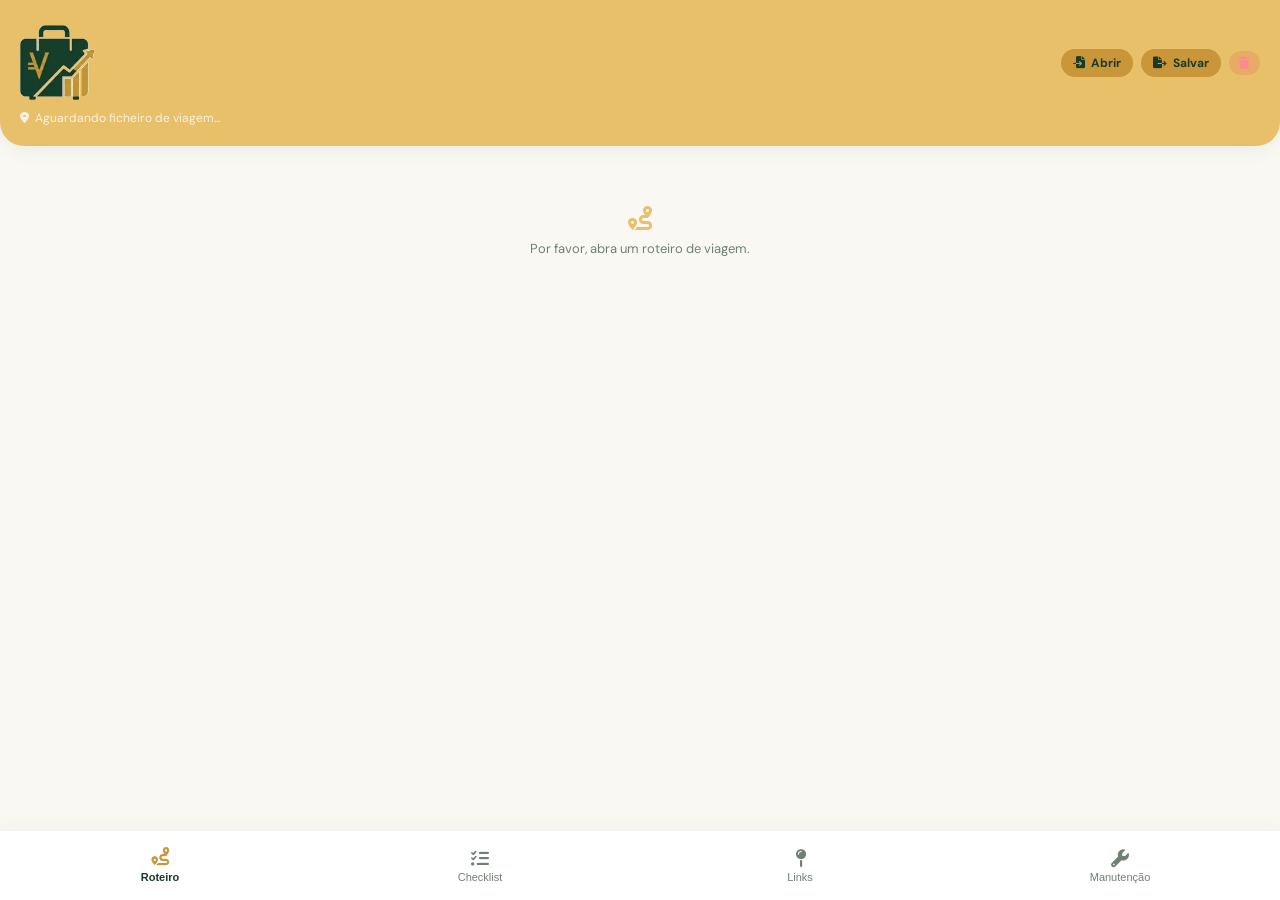
==== versao-mobile-motorhome/index.html @ 9bf3f74f "Add files via upload" ====
<!DOCTYPE html>
<html lang="pt-br">
<head>
    <meta charset="UTF-8">
    <meta name="viewport" content="width=device-width, initial-scale=1.0, user-scalable=no, viewport-fit=cover">
    <title>Valise | Mobile Concierge</title>
    <!-- Favicon -->
    <link rel="icon" type="image/x-icon" href="Logo_F.ico">
    <link rel="shortcut icon" href="Logo_F.ico">

    <!-- PWA: Manifest e theme -->
    <link rel="manifest" href="manifest.json">
    <meta name="theme-color" content="#1a3a28">
    <meta name="mobile-web-app-capable" content="yes">

    <!-- PWA: iOS / Safari -->
    <meta name="apple-mobile-web-app-capable" content="yes">
    <meta name="apple-mobile-web-app-status-bar-style" content="black-translucent">
    <meta name="apple-mobile-web-app-title" content="Valise">
    <link rel="apple-touch-icon" href="icons/icon-192.png">

    <!-- PWA: Windows / Edge -->
    <meta name="msapplication-TileColor" content="#1a3a28">
    <meta name="msapplication-TileImage" content="icons/icon-192.png">

    <link href="https://fonts.googleapis.com/css2?family=Cormorant+Garamond:wght@600&family=DM+Sans:wght@400;500;700&display=swap" rel="stylesheet">
    <link rel="stylesheet" href="https://cdnjs.cloudflare.com/ajax/libs/font-awesome/6.0.0/css/all.min.css">
    <link rel="stylesheet" href="style.css">
</head>
<body>

    <header>
        <div class="header-top">
            <div class="brand">
                <img src="Logo_F.ico" alt="Valise" class="brand-logo" onerror="this.style.display='none'; document.querySelector('.brand-text').style.display='inline';">
                <span class="brand-text" style="display:none;">Valise<span class="brand-dot">.</span></span>
            </div>
            <div class="header-actions">
                <label class="btn-load" style="cursor: pointer;">
                    <i class="fas fa-file-import"></i> Abrir
                    <input type="file" id="file-import" accept=".valise,.json,application/json,text/plain" style="display: none;">
                </label>
                <button class="btn-load" id="btn-export" style="cursor: pointer; border: none; font-family: inherit;">
                    <i class="fas fa-file-export"></i> Salvar
                </button>
                <button class="btn-load btn-clear" id="btn-clear-all" style="cursor: pointer; border: none; font-family: inherit;">
                    <i class="fas fa-trash"></i>
                </button>
            </div>
        </div>
        <div id="lbl-cidade" class="current-city"><i class="fas fa-map-marker-alt"></i> Aguardando ficheiro de viagem...</div>
    </header>

    <main>
        <div id="tab-roteiro" class="tab-content active">
            <div id="mobile-cards-container">
                <div class="finance-empty"><i class="fas fa-route"></i>Por favor, abra um roteiro de viagem.</div>
            </div>
        </div>

        <div id="tab-checklist" class="tab-content">
            <div class="checklist-card" style="background: var(--white); padding: 20px; border-radius: 16px; box-shadow: 0 4px 20px rgba(0,0,0,0.02); margin-bottom: 20px; border: 1px solid var(--card-border);">
                <div class="checklist-progress-container">
                    <div class="checklist-progress-info" style="display: flex; justify-content: space-between; font-size: 13px; font-weight: 500; color: var(--green-deep); margin-bottom: 8px;">
                        <span id="checklist-progress-label">0 de 0 itens concluídos (0%)</span>
                    </div>
                    <div class="checklist-progress-bg" style="width: 100%; height: 8px; background: rgba(45,90,61,0.08); border-radius: 4px; overflow: hidden;">
                        <div id="checklist-bar" class="checklist-progress-fill" style="width: 0%; height: 100%; background: var(--gold); border-radius: 4px; transition: width 0.3s ease;"></div>
                    </div>
                </div>

                <div style="margin-top: 15px; display: flex; flex-direction: column; gap: 8px;">
                    <input type="text" id="checklist-novo-item" placeholder="Adicionar nova tarefa..." style="width: 100%; padding: 12px 16px; border: 1px solid rgba(45,90,61,0.12); border-radius: 12px; font-family: inherit; font-size: 14px; background: var(--cream); outline: none; color: var(--green-deep);">
                    <div style="display: flex; gap: 8px; align-items: center;">
                        <select id="checklist-grupo-select" style="flex: 1; padding: 10px 12px; border: 1px solid rgba(45,90,61,0.12); border-radius: 12px; font-family: inherit; font-size: 13px; background: var(--cream); color: var(--green-deep); outline: none; appearance: none; -webkit-appearance: none; padding-right: 32px;">
                            <option value="Geral">Geral</option>
                        </select>
                        <input type="text" id="checklist-grupo-novo" placeholder="Novo grupo..." style="flex: 1; padding: 10px 12px; border: 1px solid rgba(45,90,61,0.12); border-radius: 12px; font-family: inherit; font-size: 13px; background: var(--cream); outline: none; color: var(--green-deep); display: none;">
                        <button id="btn-toggle-novo-grupo" title="Criar novo grupo" style="background: rgba(201,151,58,0.12); color: var(--gold); border: 1px solid rgba(201,151,58,0.25); width: 40px; height: 40px; border-radius: 12px; cursor: pointer; display: flex; align-items: center; justify-content: center; font-size: 14px; flex-shrink: 0;"><i class="fas fa-tag"></i></button>
                        <button id="btn-add-todo" style="background: var(--green-deep); color: var(--white); border: none; width: 40px; height: 40px; border-radius: 12px; cursor: pointer; display: flex; align-items: center; justify-content: center; font-size: 16px; flex-shrink: 0;"><i class="fas fa-plus"></i></button>
                    </div>
                </div>
            </div>

            <div id="checklist-filter-bar" class="links-filter-bar" style="display:none;">
                <button class="filter-chip active" data-grupo="">Todos</button>
            </div>

            <div id="checklist-list"></div>
        </div>

        <div id="tab-links" class="tab-content">
            <div class="links-filter-bar">
                <button class="filter-chip active" data-cat="">Todos</button>
                <button class="filter-chip" data-cat="Consulado">🏛️ Consulado</button>
                <button class="filter-chip" data-cat="Museu">🖼️ Museu</button>
                <button class="filter-chip" data-cat="Transporte">🚌 Transporte</button>
                <button class="filter-chip" data-cat="Saúde">🏥 Saúde</button>
                <button class="filter-chip" data-cat="Hotel">🏨 Hotel</button>
                <button class="filter-chip" data-cat="Restaurante">🍽️ Restaurante</button>
                <button class="filter-chip" data-cat="Compras">🛍️ Compras</button>
                <button class="filter-chip" data-cat="Emergência">🚨 Emergência</button>
                <button class="filter-chip" data-cat="Outro">📌 Outro</button>
            </div>

            <div id="links-list">
                </div>
        </div>

        <div id="tab-manutencao" class="tab-content">
            <div class="maint-summary-card">
                <div class="maint-summary-header"><i class="fas fa-bell"></i> Alertas de Manutenção</div>
                <div id="maint-summary-sub" class="maint-summary-sub">Nenhum item cadastrado</div>
                <div class="maint-odometer-row">
                    <label for="maint-hodometro-atual"><i class="fas fa-gauge-high"></i> Hodômetro atual (km)</label>
                    <input type="number" inputmode="numeric" id="maint-hodometro-atual" placeholder="Ex: 84500">
                </div>
            </div>

            <div id="maint-list"></div>

            <div id="maint-historico-toggle" class="maint-historico-toggle" style="display:none;">
                <i class="fas fa-chevron-down"></i> <span id="maint-historico-label">Ver histórico completo</span>
            </div>
            <div id="maint-historico-list" style="display:none;"></div>
        </div>
    </main>

    <button id="btn-add-fab" class="fab-btn" style="display: none; position: fixed; bottom: 90px; right: 20px; background: var(--gold); color: var(--green-deep); border: none; width: 56px; height: 56px; border-radius: 50%; box-shadow: 0 4px 15px rgba(0,0,0,0.15); font-size: 20px; justify-content: center; align-items: center; cursor: pointer; z-index: 999;">
        <i class="fas fa-plus"></i>
    </button>

    <div id="modal-link" class="modal-overlay">
        <div class="modal-sheet">
            <div class="modal-handle"></div>
            <h3 id="modal-link-titulo" style="margin-bottom:20px; color:var(--green-deep); font-family:'Cormorant Garamond', serif; font-size:22px;">Adicionar Novo Link</h3>
            <input type="hidden" id="link-edit-id">

            <div class="form-group">
                <label>Nome / Local</label>
                <input type="text" class="form-control" id="link-nome" placeholder="Ex: Consulado Geral">
            </div>

            <div class="form-group">
                <label>Categoria</label>
                <div id="link-cat-grid" class="link-cat-grid">
                    <button class="link-cat-btn selected" data-val="Consulado">🏛️ Consulado</button>
                    <button class="link-cat-btn" data-val="Museu">🖼️ Museu</button>
                    <button class="link-cat-btn" data-val="Transporte">🚌 Transporte</button>
                    <button class="link-cat-btn" data-val="Saúde">🏥 Saúde</button>
                    <button class="link-cat-btn" data-val="Hotel">🏨 Hotel</button>
                    <button class="link-cat-btn" data-val="Restaurante">🍽️ Restaurante</button>
                    <button class="link-cat-btn" data-val="Compras">🛍️ Compras</button>
                    <button class="link-cat-btn" data-val="Emergência">🚨 Emergência</button>
                    <button class="link-cat-btn" data-val="Outro">📌 Outro</button>
                </div>
            </div>

            <div class="form-group">
                <label>Endereço / Direções</label>
                <input type="text" class="form-control" id="link-endereco" placeholder="Ex: Av. da Liberdade, 22">
            </div>

            <div class="form-group">
                <label>Telefone / Contacto</label>
                <input type="tel" class="form-control" id="link-telefone" placeholder="+351 912 ...">
            </div>

            <div class="form-group">
                <label>Website / URL</label>
                <input type="url" class="form-control" id="link-url" placeholder="https://...">
            </div>
            <div class="form-group">
                <label>Observações</label>
                <input type="text" class="form-control" id="link-obs" placeholder="Ex: Seg a Sex.">
            </div>

            <button class="btn-submit" id="btn-save-link" style="margin-top: 8px;">
                <i class="fas fa-save"></i> Salvar Registro
            </button>
            <button id="btn-cancel-link" style="width:100%; margin-top:10px; background:none; border:1px solid rgba(45,90,61,0.15); border-radius:10px; padding:12px; color:var(--text-muted); font-weight:600; cursor:pointer; font-size:14px;">
                Cancelar
            </button>
        </div>
    </div>

    <div id="modal-manutencao" class="modal-overlay">
        <div class="modal-sheet">
            <div class="modal-handle"></div>
            <h3 id="modal-maint-titulo" style="margin-bottom:20px; color:var(--green-deep); font-family:'Cormorant Garamond', serif; font-size:22px;">Novo Registro de Manutenção</h3>
            <input type="hidden" id="maint-edit-id">

            <div class="form-group">
                <label>Item / Serviço</label>
                <input type="text" class="form-control" id="maint-nome" placeholder="Ex: Filtro de ar">
            </div>

            <div class="form-group">
                <label>Situação</label>
                <div id="maint-status-grid" class="link-cat-grid" style="grid-template-columns: repeat(3, 1fr);">
                    <button class="link-cat-btn selected" data-val="Realizado"><i class="fas fa-circle-check"></i> Realizado</button>
                    <button class="link-cat-btn" data-val="Agendado"><i class="far fa-calendar"></i> Agendado</button>
                    <button class="link-cat-btn" data-val="Pendente"><i class="fas fa-circle-exclamation"></i> Pendente</button>
                </div>
            </div>

            <div style="display:flex; gap:10px;">
                <div class="form-group" style="flex:1;">
                    <label>Data do registro</label>
                    <input type="date" class="form-control" id="maint-data">
                </div>
                <div class="form-group" style="flex:1;">
                    <label>Km na ocasião</label>
                    <input type="number" inputmode="numeric" class="form-control" id="maint-km" placeholder="Ex: 82350">
                </div>
            </div>

            <div class="form-group">
                <label>Local / Oficina</label>
                <input type="text" class="form-control" id="maint-local" placeholder="Ex: Concessionária - Ribeirão Preto">
            </div>

            <div class="form-group">
                <label>Custo (R$)</label>
                <input type="number" inputmode="decimal" class="form-control" id="maint-custo" placeholder="Ex: 180">
            </div>

            <div style="display:flex; gap:10px;">
                <div class="form-group" style="flex:1;">
                    <label>Próx. km previsto</label>
                    <input type="number" inputmode="numeric" class="form-control" id="maint-prox-km" placeholder="Ex: 84000">
                </div>
                <div class="form-group" style="flex:1;">
                    <label>Próx. data prevista</label>
                    <input type="date" class="form-control" id="maint-prox-data">
                </div>
            </div>

            <div class="form-group">
                <label>Observações</label>
                <input type="text" class="form-control" id="maint-obs" placeholder="Ex: Trocar na próxima revisão">
            </div>

            <button class="btn-submit" id="btn-save-maint" style="margin-top: 8px;">
                <i class="fas fa-save"></i> Salvar Registro
            </button>
            <button id="btn-cancel-maint" style="width:100%; margin-top:10px; background:none; border:1px solid rgba(45,90,61,0.15); border-radius:10px; padding:12px; color:var(--text-muted); font-weight:600; cursor:pointer; font-size:14px;">
                Cancelar
            </button>
        </div>
    </div>

    <nav class="bottom-nav">
        <button class="nav-item active" data-tab="roteiro"><i class="fas fa-route"></i> Roteiro</button>
        <button class="nav-item" data-tab="checklist"><i class="fas fa-list-check"></i> Checklist</button>
        <button class="nav-item" data-tab="links"><i class="fas fa-map-pin"></i> Links</button>
        <button class="nav-item" data-tab="manutencao"><i class="fas fa-wrench"></i> Manutenção</button>
    </nav>

    <script src="app.js"></script>

    <!-- Registro do Service Worker (PWA) -->
    <script>
        if ('serviceWorker' in navigator) {
            window.addEventListener('load', () => {
                navigator.serviceWorker.register('./sw.js')
                    .then(reg => {
                        console.log('[Valise PWA] Service Worker registado:', reg.scope);

                        // Notifica o utilizador quando uma nova versão está disponível
                        reg.addEventListener('updatefound', () => {
                            const novo = reg.installing;
                            novo.addEventListener('statechange', () => {
                                if (novo.state === 'installed' && navigator.serviceWorker.controller) {
                                    if (confirm('Uma nova versão do Valise está disponível. Atualizar agora?')) {
                                        novo.postMessage({ type: 'SKIP_WAITING' });
                                        location.reload();
                                    }
                                }
                            });
                        });
                    })
                    .catch(err => console.warn('[Valise PWA] Falha ao registar SW:', err));
            });
        }
    </script>
</body>
</html>
---- versao-mobile-motorhome/style.css ----
:root {
    --green-deep: #1a3a28;
    --green-mid: #2d5a3d;
    --gold: #c9973a;
    --gold-light: #e8c06a;
    --cream: #faf8f3;
    --white: #ffffff;
    --text-muted: #708075;
    --card-border: rgba(0,0,0,0.04);
    --danger: #dc3545;
}

* { 
    box-sizing: border-box; 
    margin: 0; 
    padding: 0; 
    -webkit-tap-highlight-color: transparent; 
}

body { 
    font-family: 'DM Sans', sans-serif; 
    background-color: var(--cream); 
    color: var(--green-deep); 
    padding-bottom: 90px;
    padding-bottom: calc(90px + env(safe-area-inset-bottom));
    overflow-x: hidden;
}

header {
    background: var(--gold-light); 
    color: var(--white);
    padding: 25px 20px 20px 20px;
    padding-top: calc(25px + env(safe-area-inset-top));
    border-bottom-left-radius: 24px; 
    border-bottom-right-radius: 24px;
    box-shadow: 0 4px 20px rgba(0,0,0,0.06); 
    position: -webkit-sticky;
    position: sticky; 
    top: 0; 
    z-index: 100;
}

.header-top { 
    display: flex; 
    justify-content: space-between; 
    align-items: center;
    gap: 12px;
}

.brand { 
    font-size: 22px; 
    font-family: 'Cormorant Garamond', serif; 
    font-weight: 600;
    display: flex;
    align-items: center;
}
.brand-logo {
    height: 75px;
    width: auto;
    object-fit: contain;
    display: block;
}
.brand-text { color: var(--white); }
.brand-dot { color: var(--gold); }

.header-actions {
    display: flex;
    gap: 8px;
    align-items: center;
}

.btn-load { 
    background: var(--gold); 
    border: none; 
    color: var(--green-deep); 
    padding: 6px 12px; 
    border-radius: 20px; 
    font-size: 12px; 
    font-weight: 700; 
    cursor: pointer; 
    display: inline-flex; 
    align-items: center; 
    gap: 6px; 
    white-space: nowrap;
}

.btn-clear {
    background: rgba(220,53,69,0.15);
    color: #ff8a8a;
    padding: 6px 10px;
}

.current-city { 
    margin-top: 10px; 
    font-size: 12px; 
    opacity: 0.8; 
    display: flex; 
    align-items: center; 
    gap: 6px; 
}

main { padding: 20px; }
.tab-content { display: none; }
.tab-content.active { display: block; }

/* Roteiro Layout */
#mobile-cards-container { display: flex; flex-direction: column; gap: 12px; }
.day-card { background: var(--white); padding: 16px; border-radius: 16px; box-shadow: 0 4px 12px rgba(0,0,0,0.015); border: 1px solid var(--card-border); }
.day-card-header { font-weight: 700; font-size: 14px; margin-bottom: 10px; color: var(--gold); display: flex; align-items: center; gap: 6px; border-bottom: 1px solid var(--cream); padding-bottom: 6px; }
.day-activity-item { padding: 8px 0; border-bottom: 1px dashed rgba(0,0,0,0.03); }
.day-activity-item:last-child { border-bottom: none; }
.activity-title { font-size: 14px; font-weight: 500; color: var(--green-deep); }
.activity-time { font-size: 11px; color: var(--text-muted); margin-top: 2px; }

/* Estado vazio genérico (usado no Roteiro) */
.finance-empty { text-align: center; color: var(--text-muted); padding: 40px 20px; font-size: 13px; display: flex; flex-direction: column; align-items: center; gap: 10px; }
.finance-empty i { font-size: 24px; color: var(--gold-light); }

/* Links Layout */
.links-filter-bar { display: flex; gap: 8px; overflow-x: auto; padding-bottom: 12px; margin-bottom: 15px; -webkit-overflow-scrolling: touch; }
.links-filter-bar::-webkit-scrollbar { display: none; }
.filter-chip { background: var(--white); border: 1px solid var(--card-border); color: var(--text-muted); padding: 6px 14px; border-radius: 20px; font-size: 12px; font-weight: 500; cursor: pointer; white-space: nowrap; transition: all 0.2s; }
.filter-chip.active { background: var(--green-deep); border-color: var(--green-deep); color: var(--white); }
#links-list { display: flex; flex-direction: column; gap: 12px; }
.link-card { background: var(--white); border-radius: 16px; padding: 16px; border: 1px solid var(--card-border); box-shadow: 0 4px 12px rgba(0,0,0,0.01); }
.link-card-header { display: flex; align-items: center; gap: 10px; margin-bottom: 12px; }
.link-cat-badge { width: 32px; height: 32px; border-radius: 8px; display: flex; align-items: center; justify-content: center; font-size: 14px; }
.link-card-name { font-size: 15px; font-weight: 700; color: var(--green-deep); }
.link-card-body { display: flex; flex-direction: column; gap: 6px; margin-bottom: 14px; }
.link-detail-row { display: flex; align-items: flex-start; gap: 8px; font-size: 13px; color: var(--green-mid); }
.link-detail-row i { margin-top: 3px; width: 14px; color: var(--text-muted); font-size: 12px; }
.link-detail-row a { color: var(--green-mid); text-decoration: none; }
.link-card-actions { display: flex; gap: 8px; justify-content: flex-end; border-top: 1px solid rgba(0,0,0,0.03); padding-top: 10px; }
.btn-link-action { border: none; padding: 6px 12px; border-radius: 8px; font-size: 12px; font-weight: 600; cursor: pointer; display: flex; align-items: center; gap: 4px; }
.btn-link-action.btn-map { background: rgba(201,151,58,0.1); color: var(--gold); }
.btn-link-action.btn-site { background: rgba(45,90,61,0.1); color: var(--green-mid); }
.btn-link-action.btn-del { background: rgba(220,53,69,0.08); color: var(--danger); padding: 6px 8px; }

/* Menu de Navegação Inferior */
.bottom-nav {
    position: fixed; bottom: 0; left: 0; right: 0;
    height: 70px;
    padding-bottom: env(safe-area-inset-bottom);
    background: var(--white); border-top: 1px solid rgba(0,0,0,0.05);
    display: flex; justify-content: space-around; align-items: center;
    z-index: 1000; box-shadow: 0 -4px 20px rgba(0,0,0,0.03);
}
.nav-item {
    background: none; border: none; color: var(--text-muted);
    display: flex; flex-direction: column; align-items: center;
    gap: 4px; font-size: 11px; font-weight: 500; cursor: pointer; width: 25%;
}
.nav-item i { font-size: 18px; transition: transform 0.2s; }
.nav-item.active { color: var(--green-deep); font-weight: 700; }
.nav-item.active i { color: var(--gold); transform: translateY(-2px); }

/* Modais */
.modal-overlay { display: flex; position: fixed; top: 0; right: 0; bottom: 0; left: 0; background: rgba(0,0,0,0.5); z-index: 2000; align-items: flex-end; visibility: hidden; opacity: 0; pointer-events: none; transition: opacity 0.2s ease, visibility 0.2s ease; }
.modal-overlay.open { visibility: visible; opacity: 1; pointer-events: auto; }
.modal-sheet { background: var(--white); border-radius: 24px 24px 0 0; padding: 24px 20px 36px; width: 100%; max-height: 90vh; overflow-y: auto; -webkit-overflow-scrolling: touch; transform: translateY(100%); transition: transform 0.25s ease; }
.modal-overlay.open .modal-sheet { transform: translateY(0); }
.modal-handle { width: 40px; height: 4px; background: rgba(0,0,0,0.12); border-radius: 4px; margin: 0 auto 20px; }
.form-group { margin-bottom: 16px; }
.form-group label { display: block; font-size: 12px; font-weight: 700; margin-bottom: 6px; text-transform: uppercase; color: var(--text-muted); }
.form-control { width: 100%; padding: 12px; border: 1px solid rgba(0,0,0,0.08); border-radius: 10px; background: var(--cream); font-family: inherit; font-size: 14px; color: var(--green-deep); outline: none; }
.link-cat-grid { display: grid; grid-template-columns: repeat(3, 1fr); gap: 6px; }
.link-cat-btn { background: var(--cream); border: 1px solid rgba(0,0,0,0.04); border-radius: 8px; padding: 10px 4px; font-size: 11px; font-family: inherit; font-weight: 500; cursor: pointer; color: var(--green-deep); text-align: center; }
.link-cat-btn.selected { background: var(--green-deep); color: var(--white); border-color: var(--green-deep); }
.btn-submit { width: 100%; background: var(--green-deep); color: var(--white); border: none; padding: 14px; border-radius: 12px; font-family: inherit; font-size: 15px; font-weight: 700; cursor: pointer; box-shadow: 0 4px 12px rgba(26,58,40,0.15); }

/* Seta visual para selects customizados (necessário após appearance:none no iOS) */
#checklist-grupo-select {
    background-image: url("data:image/svg+xml,%3Csvg xmlns='http://www.w3.org/2000/svg' width='12' height='8' viewBox='0 0 12 8'%3E%3Cpath stroke='%232d5a3d' stroke-width='1.5' fill='none' d='M1 1l5 5 5-5'/%3E%3C/svg%3E");
    background-repeat: no-repeat;
    background-position: right 12px center;
    background-size: 12px;
}

/* Estados vazios de links e checklist */
.links-empty { text-align: center; color: var(--text-muted); padding: 40px 20px; font-size: 13px; display: flex; flex-direction: column; align-items: center; gap: 10px; }
.links-empty i { font-size: 24px; color: var(--gold-light); }
.checklist-empty { text-align: center; color: var(--text-muted); padding: 40px 20px; font-size: 13px; display: flex; flex-direction: column; align-items: center; gap: 10px; }
.checklist-empty i { font-size: 24px; color: var(--gold-light); }

/* Checklist — itens e checkbox padronizados */
.checklist-item {
    display: flex;
    align-items: center;
    justify-content: space-between;
    background: var(--white);
    padding: 14px 16px;
    border-radius: 12px;
    margin-bottom: 10px;
    box-shadow: 0 2px 8px rgba(0,0,0,0.015);
    border: 1px solid var(--card-border);
}
.checklist-item-left {
    display: flex;
    align-items: center;
    gap: 12px;
    flex: 1;
    cursor: pointer;
    min-width: 0;
}
.checklist-box {
    flex-shrink: 0;
    width: 22px;
    height: 22px;
    border: 2px solid rgba(0,0,0,0.15);
    border-radius: 6px;
    display: flex;
    align-items: center;
    justify-content: center;
    background: transparent;
    transition: background 0.15s, border-color 0.15s;
    font-size: 12px;
    color: var(--white);
    line-height: 1;
}
.checklist-box.done {
    background: var(--green-mid);
    border-color: var(--green-mid);
}
.checklist-item-text {
    font-size: 14px;
    color: var(--green-deep);
    word-break: break-word;
}
.checklist-item-text.done {
    text-decoration: line-through;
    color: var(--text-muted);
}
.checklist-group-header {
    font-size: 13px;
    font-weight: 700;
    text-transform: uppercase;
    color: var(--gold);
    margin: 20px 0 10px 4px;
    display: flex;
    align-items: center;
    gap: 6px;
    letter-spacing: 0.5px;
}
.checklist-group-header i { font-size: 11px; opacity: 0.8; }

.checklist-item-del {
    flex-shrink: 0;
    background: none;
    border: none;
    color: var(--danger);
    opacity: 0.6;
    cursor: pointer;
    font-size: 14px;
    padding: 4px 8px;
    line-height: 1;
}

/* --- Aba Manutenção --- */
.maint-summary-card {
    background: var(--white);
    padding: 18px 20px;
    border-radius: 16px;
    box-shadow: 0 4px 20px rgba(0,0,0,0.02);
    margin-bottom: 16px;
    border: 1px solid var(--card-border);
}
.maint-summary-header {
    font-size: 15px;
    font-weight: 700;
    color: var(--green-deep);
    font-family: 'Cormorant Garamond', serif;
    font-size: 20px;
    display: flex;
    align-items: center;
    gap: 8px;
}
.maint-summary-header i { color: var(--gold); }
.maint-summary-sub {
    font-size: 12px;
    color: var(--text-muted);
    margin-top: 4px;
    margin-bottom: 14px;
}
.maint-odometer-row {
    display: flex;
    flex-direction: column;
    gap: 6px;
}
.maint-odometer-row label {
    font-size: 12px;
    font-weight: 700;
    text-transform: uppercase;
    color: var(--text-muted);
    display: flex;
    align-items: center;
    gap: 6px;
}
.maint-odometer-row input {
    width: 100%;
    padding: 12px;
    border: 1px solid rgba(0,0,0,0.08);
    border-radius: 10px;
    background: var(--cream);
    font-family: inherit;
    font-size: 14px;
    color: var(--green-deep);
    outline: none;
}

#maint-list { display: flex; flex-direction: column; gap: 10px; }

.maint-item {
    display: flex;
    align-items: center;
    gap: 12px;
    background: var(--white);
    padding: 14px 16px;
    border-radius: 12px;
    border: 1px solid var(--card-border);
    border-left: 4px solid var(--text-muted);
    box-shadow: 0 2px 8px rgba(0,0,0,0.015);
}
.maint-item.status-red    { border-left-color: var(--danger); background: rgba(220,53,69,0.04); }
.maint-item.status-amber  { border-left-color: var(--gold);   background: rgba(201,151,58,0.05); }
.maint-item.status-green  { border-left-color: var(--green-mid); }

.maint-item-icon {
    flex-shrink: 0;
    width: 24px;
    text-align: center;
    font-size: 15px;
}
.maint-item.status-red   .maint-item-icon { color: var(--danger); }
.maint-item.status-amber .maint-item-icon { color: var(--gold); }
.maint-item.status-green .maint-item-icon { color: var(--green-mid); }

.maint-item-body { flex: 1; min-width: 0; }
.maint-item-title {
    font-size: 14px;
    font-weight: 700;
    color: var(--green-deep);
}
.maint-item-sub {
    font-size: 12px;
    color: var(--text-muted);
    margin-top: 2px;
    word-break: break-word;
}
.maint-item-obs {
    font-size: 11px;
    color: var(--text-muted);
    font-style: italic;
    margin-top: 2px;
}

.maint-item-actions {
    flex-shrink: 0;
    display: flex;
    align-items: center;
    gap: 4px;
}
.btn-maint-edit {
    background: rgba(45,90,61,0.08);
    color: var(--green-mid);
    border: none;
    padding: 8px 10px;
    border-radius: 8px;
    font-size: 11px;
    font-weight: 700;
    cursor: pointer;
    white-space: nowrap;
}
.btn-maint-del {
    background: rgba(220,53,69,0.08);
    color: var(--danger);
    border: none;
    padding: 8px 10px;
    border-radius: 8px;
    cursor: pointer;
    font-size: 12px;
}

.maint-empty {
    text-align: center;
    color: var(--text-muted);
    padding: 40px 20px;
    font-size: 13px;
    display: flex;
    flex-direction: column;
    align-items: center;
    gap: 10px;
}
.maint-empty i { font-size: 24px; color: var(--gold-light); }

.maint-historico-toggle {
    text-align: center;
    font-size: 12px;
    font-weight: 700;
    color: var(--green-mid);
    padding: 14px;
    cursor: pointer;
    letter-spacing: 0.3px;
}
.maint-historico-toggle i { margin-right: 6px; transition: transform 0.2s; }
.maint-historico-toggle.open i { transform: rotate(180deg); }

.maint-hist-item {
    display: flex;
    justify-content: space-between;
    align-items: center;
    gap: 10px;
    background: var(--white);
    padding: 12px 16px;
    border-radius: 12px;
    margin-bottom: 8px;
    border: 1px solid var(--card-border);
}
.maint-hist-body { min-width: 0; }
.maint-hist-title { font-size: 13px; font-weight: 700; color: var(--green-deep); }
.maint-hist-sub { font-size: 11px; color: var(--text-muted); margin-top: 2px; }
.maint-hist-custo { font-size: 13px; font-weight: 700; color: var(--green-mid); flex-shrink: 0; white-space: nowrap; }
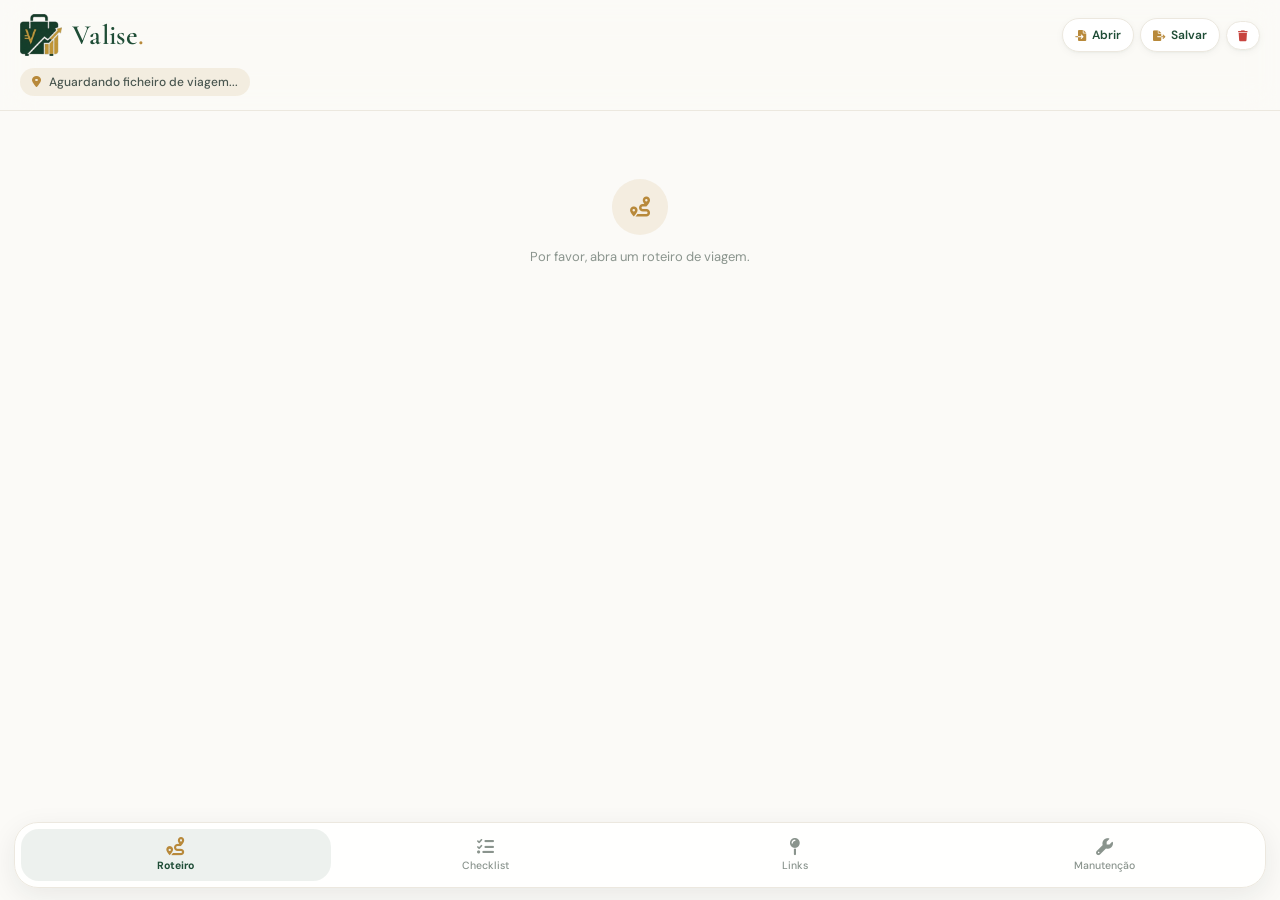
==== commit 57b13ec8: "Add files via upload" ====
--- a/versao-mobile-motorhome/index.html
+++ b/versao-mobile-motorhome/index.html
@@ -2,7 +2,7 @@
 <html lang="pt-br">
 <head>
     <meta charset="UTF-8">
-    <meta name="viewport" content="width=device-width, initial-scale=1.0, user-scalable=no, viewport-fit=cover">
+    <meta name="viewport" content="width=device-width, initial-scale=1.0, viewport-fit=cover">
     <title>Valise | Mobile Concierge</title>
     <!-- Favicon -->
     <link rel="icon" type="image/x-icon" href="Logo_F.ico">
@@ -10,20 +10,20 @@
 
     <!-- PWA: Manifest e theme -->
     <link rel="manifest" href="manifest.json">
-    <meta name="theme-color" content="#1a3a28">
+    <meta name="theme-color" content="#fbfaf7">
     <meta name="mobile-web-app-capable" content="yes">
 
     <!-- PWA: iOS / Safari -->
     <meta name="apple-mobile-web-app-capable" content="yes">
-    <meta name="apple-mobile-web-app-status-bar-style" content="black-translucent">
+    <meta name="apple-mobile-web-app-status-bar-style" content="default">
     <meta name="apple-mobile-web-app-title" content="Valise">
-    <link rel="apple-touch-icon" href="icons/icon-192.png">
+    <link rel="apple-touch-icon" href="icon-light-192.png">
 
     <!-- PWA: Windows / Edge -->
-    <meta name="msapplication-TileColor" content="#1a3a28">
-    <meta name="msapplication-TileImage" content="icons/icon-192.png">
-
-    <link href="https://fonts.googleapis.com/css2?family=Cormorant+Garamond:wght@600&family=DM+Sans:wght@400;500;700&display=swap" rel="stylesheet">
+    <meta name="msapplication-TileColor" content="#fbfaf7">
+    <meta name="msapplication-TileImage" content="icon-light-192.png">
+
+    <link href="https://fonts.googleapis.com/css2?family=Cormorant+Garamond:wght@500;600;700&family=DM+Sans:wght@400;500;700&display=swap" rel="stylesheet">
     <link rel="stylesheet" href="https://cdnjs.cloudflare.com/ajax/libs/font-awesome/6.0.0/css/all.min.css">
     <link rel="stylesheet" href="style.css">
 </head>
@@ -32,18 +32,18 @@
     <header>
         <div class="header-top">
             <div class="brand">
-                <img src="Logo_F.ico" alt="Valise" class="brand-logo" onerror="this.style.display='none'; document.querySelector('.brand-text').style.display='inline';">
-                <span class="brand-text" style="display:none;">Valise<span class="brand-dot">.</span></span>
+                <img src="logo-valise.png" alt="" class="brand-logo" onerror="this.style.display='none';">
+                <span class="brand-text">Valise<span class="brand-dot">.</span></span>
             </div>
             <div class="header-actions">
-                <label class="btn-load" style="cursor: pointer;">
+                <label class="btn-load">
                     <i class="fas fa-file-import"></i> Abrir
-                    <input type="file" id="file-import" accept=".valise,.json,application/json,text/plain" style="display: none;">
+                    <input type="file" id="file-import" accept=".valise,.json,application/json,text/plain" hidden>
                 </label>
-                <button class="btn-load" id="btn-export" style="cursor: pointer; border: none; font-family: inherit;">
+                <button class="btn-load" id="btn-export">
                     <i class="fas fa-file-export"></i> Salvar
                 </button>
-                <button class="btn-load btn-clear" id="btn-clear-all" style="cursor: pointer; border: none; font-family: inherit;">
+                <button class="btn-load btn-clear" id="btn-clear-all" aria-label="Limpar tudo">
                     <i class="fas fa-trash"></i>
                 </button>
             </div>
@@ -59,25 +59,25 @@
         </div>
 
         <div id="tab-checklist" class="tab-content">
-            <div class="checklist-card" style="background: var(--white); padding: 20px; border-radius: 16px; box-shadow: 0 4px 20px rgba(0,0,0,0.02); margin-bottom: 20px; border: 1px solid var(--card-border);">
+            <div class="checklist-card card-surface">
                 <div class="checklist-progress-container">
-                    <div class="checklist-progress-info" style="display: flex; justify-content: space-between; font-size: 13px; font-weight: 500; color: var(--green-deep); margin-bottom: 8px;">
+                    <div class="checklist-progress-info">
                         <span id="checklist-progress-label">0 de 0 itens concluídos (0%)</span>
                     </div>
-                    <div class="checklist-progress-bg" style="width: 100%; height: 8px; background: rgba(45,90,61,0.08); border-radius: 4px; overflow: hidden;">
-                        <div id="checklist-bar" class="checklist-progress-fill" style="width: 0%; height: 100%; background: var(--gold); border-radius: 4px; transition: width 0.3s ease;"></div>
+                    <div class="checklist-progress-bg">
+                        <div id="checklist-bar" class="checklist-progress-fill" style="width: 0%;"></div>
                     </div>
                 </div>
 
-                <div style="margin-top: 15px; display: flex; flex-direction: column; gap: 8px;">
-                    <input type="text" id="checklist-novo-item" placeholder="Adicionar nova tarefa..." style="width: 100%; padding: 12px 16px; border: 1px solid rgba(45,90,61,0.12); border-radius: 12px; font-family: inherit; font-size: 14px; background: var(--cream); outline: none; color: var(--green-deep);">
-                    <div style="display: flex; gap: 8px; align-items: center;">
-                        <select id="checklist-grupo-select" style="flex: 1; padding: 10px 12px; border: 1px solid rgba(45,90,61,0.12); border-radius: 12px; font-family: inherit; font-size: 13px; background: var(--cream); color: var(--green-deep); outline: none; appearance: none; -webkit-appearance: none; padding-right: 32px;">
+                <div class="checklist-add-form">
+                    <input type="text" id="checklist-novo-item" class="input-text" placeholder="Adicionar nova tarefa...">
+                    <div class="checklist-add-row">
+                        <select id="checklist-grupo-select" class="select-text">
                             <option value="Geral">Geral</option>
                         </select>
-                        <input type="text" id="checklist-grupo-novo" placeholder="Novo grupo..." style="flex: 1; padding: 10px 12px; border: 1px solid rgba(45,90,61,0.12); border-radius: 12px; font-family: inherit; font-size: 13px; background: var(--cream); outline: none; color: var(--green-deep); display: none;">
-                        <button id="btn-toggle-novo-grupo" title="Criar novo grupo" style="background: rgba(201,151,58,0.12); color: var(--gold); border: 1px solid rgba(201,151,58,0.25); width: 40px; height: 40px; border-radius: 12px; cursor: pointer; display: flex; align-items: center; justify-content: center; font-size: 14px; flex-shrink: 0;"><i class="fas fa-tag"></i></button>
-                        <button id="btn-add-todo" style="background: var(--green-deep); color: var(--white); border: none; width: 40px; height: 40px; border-radius: 12px; cursor: pointer; display: flex; align-items: center; justify-content: center; font-size: 16px; flex-shrink: 0;"><i class="fas fa-plus"></i></button>
+                        <input type="text" id="checklist-grupo-novo" class="input-text" placeholder="Novo grupo..." style="display: none;">
+                        <button id="btn-toggle-novo-grupo" class="btn-icon gold" title="Criar novo grupo"><i class="fas fa-tag"></i></button>
+                        <button id="btn-add-todo" class="btn-icon primary" aria-label="Adicionar tarefa"><i class="fas fa-plus"></i></button>
                     </div>
                 </div>
             </div>
@@ -126,14 +126,14 @@
         </div>
     </main>
 
-    <button id="btn-add-fab" class="fab-btn" style="display: none; position: fixed; bottom: 90px; right: 20px; background: var(--gold); color: var(--green-deep); border: none; width: 56px; height: 56px; border-radius: 50%; box-shadow: 0 4px 15px rgba(0,0,0,0.15); font-size: 20px; justify-content: center; align-items: center; cursor: pointer; z-index: 999;">
+    <button id="btn-add-fab" class="fab-btn" style="display: none;" aria-label="Adicionar">
         <i class="fas fa-plus"></i>
     </button>
 
     <div id="modal-link" class="modal-overlay">
         <div class="modal-sheet">
             <div class="modal-handle"></div>
-            <h3 id="modal-link-titulo" style="margin-bottom:20px; color:var(--green-deep); font-family:'Cormorant Garamond', serif; font-size:22px;">Adicionar Novo Link</h3>
+            <h3 id="modal-link-titulo" class="modal-title">Adicionar Novo Link</h3>
             <input type="hidden" id="link-edit-id">
 
             <div class="form-group">
@@ -175,10 +175,10 @@
                 <input type="text" class="form-control" id="link-obs" placeholder="Ex: Seg a Sex.">
             </div>
 
-            <button class="btn-submit" id="btn-save-link" style="margin-top: 8px;">
+            <button class="btn-submit" id="btn-save-link">
                 <i class="fas fa-save"></i> Salvar Registro
             </button>
-            <button id="btn-cancel-link" style="width:100%; margin-top:10px; background:none; border:1px solid rgba(45,90,61,0.15); border-radius:10px; padding:12px; color:var(--text-muted); font-weight:600; cursor:pointer; font-size:14px;">
+            <button id="btn-cancel-link" class="btn-cancel">
                 Cancelar
             </button>
         </div>
@@ -187,7 +187,7 @@
     <div id="modal-manutencao" class="modal-overlay">
         <div class="modal-sheet">
             <div class="modal-handle"></div>
-            <h3 id="modal-maint-titulo" style="margin-bottom:20px; color:var(--green-deep); font-family:'Cormorant Garamond', serif; font-size:22px;">Novo Registro de Manutenção</h3>
+            <h3 id="modal-maint-titulo" class="modal-title">Novo Registro de Manutenção</h3>
             <input type="hidden" id="maint-edit-id">
 
             <div class="form-group">
@@ -197,19 +197,19 @@
 
             <div class="form-group">
                 <label>Situação</label>
-                <div id="maint-status-grid" class="link-cat-grid" style="grid-template-columns: repeat(3, 1fr);">
+                <div id="maint-status-grid" class="link-cat-grid">
                     <button class="link-cat-btn selected" data-val="Realizado"><i class="fas fa-circle-check"></i> Realizado</button>
                     <button class="link-cat-btn" data-val="Agendado"><i class="far fa-calendar"></i> Agendado</button>
                     <button class="link-cat-btn" data-val="Pendente"><i class="fas fa-circle-exclamation"></i> Pendente</button>
                 </div>
             </div>
 
-            <div style="display:flex; gap:10px;">
-                <div class="form-group" style="flex:1;">
+            <div class="form-row">
+                <div class="form-group">
                     <label>Data do registro</label>
                     <input type="date" class="form-control" id="maint-data">
                 </div>
-                <div class="form-group" style="flex:1;">
+                <div class="form-group">
                     <label>Km na ocasião</label>
                     <input type="number" inputmode="numeric" class="form-control" id="maint-km" placeholder="Ex: 82350">
                 </div>
@@ -225,12 +225,12 @@
                 <input type="number" inputmode="decimal" class="form-control" id="maint-custo" placeholder="Ex: 180">
             </div>
 
-            <div style="display:flex; gap:10px;">
-                <div class="form-group" style="flex:1;">
+            <div class="form-row">
+                <div class="form-group">
                     <label>Próx. km previsto</label>
                     <input type="number" inputmode="numeric" class="form-control" id="maint-prox-km" placeholder="Ex: 84000">
                 </div>
-                <div class="form-group" style="flex:1;">
+                <div class="form-group">
                     <label>Próx. data prevista</label>
                     <input type="date" class="form-control" id="maint-prox-data">
                 </div>
@@ -241,10 +241,10 @@
                 <input type="text" class="form-control" id="maint-obs" placeholder="Ex: Trocar na próxima revisão">
             </div>
 
-            <button class="btn-submit" id="btn-save-maint" style="margin-top: 8px;">
+            <button class="btn-submit" id="btn-save-maint">
                 <i class="fas fa-save"></i> Salvar Registro
             </button>
-            <button id="btn-cancel-maint" style="width:100%; margin-top:10px; background:none; border:1px solid rgba(45,90,61,0.15); border-radius:10px; padding:12px; color:var(--text-muted); font-weight:600; cursor:pointer; font-size:14px;">
+            <button id="btn-cancel-maint" class="btn-cancel">
                 Cancelar
             </button>
         </div>
--- a/versao-mobile-motorhome/style.css
+++ b/versao-mobile-motorhome/style.css
@@ -1,421 +1,457 @@
+/* ==========================================================================
+   Valise Mobile — tema claro, moderno e elegante
+   Mantém todos os nomes de classe usados pelo app.js (nenhuma alteração de JS).
+   ========================================================================== */
 :root {
-    --green-deep: #1a3a28;
-    --green-mid: #2d5a3d;
-    --gold: #c9973a;
-    --gold-light: #e8c06a;
-    --cream: #faf8f3;
-    --white: #ffffff;
-    --text-muted: #708075;
-    --card-border: rgba(0,0,0,0.04);
-    --danger: #dc3545;
-}
-
-* { 
-    box-sizing: border-box; 
-    margin: 0; 
-    padding: 0; 
-    -webkit-tap-highlight-color: transparent; 
-}
-
-body { 
-    font-family: 'DM Sans', sans-serif; 
-    background-color: var(--cream); 
-    color: var(--green-deep); 
-    padding-bottom: 90px;
-    padding-bottom: calc(90px + env(safe-area-inset-bottom));
+    --bg:            #fbfaf7;
+    --surface:       #ffffff;
+    --surface-soft:  #f5f3ee;
+    --ink:           #1f2a24;
+    --ink-soft:      #4a5750;
+    --muted:         #8a948d;
+    --line:          #ece8df;
+
+    --green-deep:    #1f4d36;   /* primária */
+    --green-mid:     #2f6b4c;
+    --green-tint:    rgba(31,77,54,0.08);
+    --gold:          #b8893a;   /* acento */
+    --gold-light:    #e9d3a4;
+    --gold-tint:     rgba(184,137,58,0.12);
+    --danger:        #c8453f;
+    --danger-tint:   rgba(200,69,63,0.08);
+
+    /* aliases usados por trechos antigos */
+    --cream:         var(--bg);
+    --white:         var(--surface);
+    --text-muted:    var(--muted);
+    --card-border:   var(--line);
+
+    --radius-lg: 20px;
+    --radius-md: 14px;
+    --radius-sm: 10px;
+    --shadow-sm: 0 1px 2px rgba(31,42,36,0.04), 0 2px 8px rgba(31,42,36,0.04);
+    --shadow-md: 0 8px 28px rgba(31,42,36,0.08);
+}
+
+* { box-sizing: border-box; margin: 0; padding: 0; -webkit-tap-highlight-color: transparent; }
+
+html { -webkit-text-size-adjust: 100%; }
+
+body {
+    font-family: 'DM Sans', system-ui, -apple-system, sans-serif;
+    background: var(--bg);
+    color: var(--ink);
+    padding-bottom: calc(100px + env(safe-area-inset-bottom));
     overflow-x: hidden;
-}
-
+    -webkit-font-smoothing: antialiased;
+}
+
+/* ───────── Cabeçalho ───────── */
 header {
-    background: var(--gold-light); 
-    color: var(--white);
-    padding: 25px 20px 20px 20px;
-    padding-top: calc(25px + env(safe-area-inset-top));
-    border-bottom-left-radius: 24px; 
-    border-bottom-right-radius: 24px;
-    box-shadow: 0 4px 20px rgba(0,0,0,0.06); 
     position: -webkit-sticky;
-    position: sticky; 
-    top: 0; 
+    position: sticky;
+    top: 0;
     z-index: 100;
-}
-
-.header-top { 
-    display: flex; 
-    justify-content: space-between; 
-    align-items: center;
-    gap: 12px;
-}
-
-.brand { 
-    font-size: 22px; 
-    font-family: 'Cormorant Garamond', serif; 
+    padding: calc(14px + env(safe-area-inset-top)) 20px 14px;
+    background: rgba(251,250,247,0.82);
+    -webkit-backdrop-filter: saturate(180%) blur(16px);
+    backdrop-filter: saturate(180%) blur(16px);
+    border-bottom: 1px solid var(--line);
+}
+
+.header-top { display: flex; justify-content: space-between; align-items: center; gap: 12px; }
+
+.brand { display: flex; align-items: center; gap: 10px; min-width: 0; }
+.brand-logo { height: 42px; width: 42px; object-fit: contain; display: block; }
+.brand-text {
+    font-family: 'Cormorant Garamond', serif;
+    font-size: 28px;
     font-weight: 600;
-    display: flex;
-    align-items: center;
-}
-.brand-logo {
-    height: 75px;
-    width: auto;
-    object-fit: contain;
-    display: block;
-}
-.brand-text { color: var(--white); }
+    letter-spacing: 0.3px;
+    color: var(--green-deep);
+    line-height: 1;
+}
 .brand-dot { color: var(--gold); }
 
-.header-actions {
-    display: flex;
-    gap: 8px;
-    align-items: center;
-}
-
-.btn-load { 
-    background: var(--gold); 
-    border: none; 
-    color: var(--green-deep); 
-    padding: 6px 12px; 
-    border-radius: 20px; 
-    font-size: 12px; 
-    font-weight: 700; 
-    cursor: pointer; 
-    display: inline-flex; 
-    align-items: center; 
-    gap: 6px; 
+.header-actions { display: flex; gap: 6px; align-items: center; }
+
+.btn-load {
+    display: inline-flex; align-items: center; gap: 6px;
+    background: var(--surface);
+    color: var(--green-deep);
+    border: 1px solid var(--line);
+    padding: 8px 12px;
+    border-radius: 999px;
+    font-family: inherit;
+    font-size: 12px;
+    font-weight: 600;
     white-space: nowrap;
-}
-
-.btn-clear {
-    background: rgba(220,53,69,0.15);
-    color: #ff8a8a;
-    padding: 6px 10px;
-}
-
-.current-city { 
-    margin-top: 10px; 
-    font-size: 12px; 
-    opacity: 0.8; 
-    display: flex; 
-    align-items: center; 
-    gap: 6px; 
-}
+    cursor: pointer;
+    box-shadow: var(--shadow-sm);
+    transition: transform .15s ease, background .15s ease;
+}
+.btn-load:active { transform: scale(0.96); background: var(--surface-soft); }
+.btn-load i { color: var(--gold); font-size: 11px; }
+.btn-clear { padding: 8px 11px; color: var(--danger); }
+.btn-clear i { color: var(--danger); }
+
+.current-city {
+    margin-top: 12px;
+    display: inline-flex; align-items: center; gap: 8px;
+    font-size: 12px; font-weight: 500;
+    color: var(--ink-soft);
+    background: var(--gold-tint);
+    padding: 6px 12px;
+    border-radius: 999px;
+    max-width: 100%;
+}
+.current-city i { color: var(--gold); }
 
 main { padding: 20px; }
 .tab-content { display: none; }
-.tab-content.active { display: block; }
-
-/* Roteiro Layout */
-#mobile-cards-container { display: flex; flex-direction: column; gap: 12px; }
-.day-card { background: var(--white); padding: 16px; border-radius: 16px; box-shadow: 0 4px 12px rgba(0,0,0,0.015); border: 1px solid var(--card-border); }
-.day-card-header { font-weight: 700; font-size: 14px; margin-bottom: 10px; color: var(--gold); display: flex; align-items: center; gap: 6px; border-bottom: 1px solid var(--cream); padding-bottom: 6px; }
-.day-activity-item { padding: 8px 0; border-bottom: 1px dashed rgba(0,0,0,0.03); }
+.tab-content.active { display: block; animation: fadeUp .25s ease; }
+@keyframes fadeUp { from { opacity: 0; transform: translateY(6px); } to { opacity: 1; transform: none; } }
+
+/* ───────── Cartão base ───────── */
+.card-surface {
+    background: var(--surface);
+    border: 1px solid var(--line);
+    border-radius: var(--radius-lg);
+    box-shadow: var(--shadow-sm);
+    padding: 20px;
+    margin-bottom: 18px;
+}
+
+/* ───────── Roteiro ───────── */
+#mobile-cards-container { display: flex; flex-direction: column; gap: 14px; }
+
+.day-card {
+    background: var(--surface);
+    padding: 18px 18px 8px;
+    border-radius: var(--radius-lg);
+    border: 1px solid var(--line);
+    box-shadow: var(--shadow-sm);
+}
+.day-card-header {
+    display: flex; align-items: center; gap: 8px;
+    font-family: 'Cormorant Garamond', serif;
+    font-size: 20px; font-weight: 600;
+    color: var(--green-deep);
+    padding-bottom: 12px;
+    margin-bottom: 4px;
+    border-bottom: 1px solid var(--line);
+}
+.day-card-header i { color: var(--gold); font-size: 14px; }
+
+.day-activity-item {
+    position: relative;
+    padding: 12px 0 12px 22px;
+    border-bottom: 1px dashed var(--line);
+}
 .day-activity-item:last-child { border-bottom: none; }
-.activity-title { font-size: 14px; font-weight: 500; color: var(--green-deep); }
-.activity-time { font-size: 11px; color: var(--text-muted); margin-top: 2px; }
-
-/* Estado vazio genérico (usado no Roteiro) */
-.finance-empty { text-align: center; color: var(--text-muted); padding: 40px 20px; font-size: 13px; display: flex; flex-direction: column; align-items: center; gap: 10px; }
-.finance-empty i { font-size: 24px; color: var(--gold-light); }
-
-/* Links Layout */
-.links-filter-bar { display: flex; gap: 8px; overflow-x: auto; padding-bottom: 12px; margin-bottom: 15px; -webkit-overflow-scrolling: touch; }
+.day-activity-item::before {          /* marcador da linha do tempo */
+    content: '';
+    position: absolute; left: 2px; top: 19px;
+    width: 8px; height: 8px; border-radius: 50%;
+    background: var(--surface);
+    border: 2px solid var(--gold);
+}
+.activity-title { font-size: 14.5px; font-weight: 500; color: var(--ink); line-height: 1.35; }
+.activity-time  { font-size: 12px; color: var(--muted); margin-top: 3px; font-variant-numeric: tabular-nums; }
+
+/* Estados vazios */
+.finance-empty, .links-empty, .checklist-empty, .maint-empty {
+    display: flex; flex-direction: column; align-items: center; gap: 12px;
+    text-align: center; color: var(--muted);
+    padding: 48px 24px; font-size: 13px; line-height: 1.5;
+}
+.finance-empty i, .links-empty i, .checklist-empty i, .maint-empty i {
+    width: 56px; height: 56px; border-radius: 50%;
+    display: flex; align-items: center; justify-content: center;
+    font-size: 20px; color: var(--gold);
+    background: var(--gold-tint);
+}
+
+/* ───────── Filtros (chips) ───────── */
+.links-filter-bar {
+    display: flex; gap: 8px; overflow-x: auto;
+    padding: 2px 20px 14px; margin: 0 -20px 6px;
+    -webkit-overflow-scrolling: touch; scrollbar-width: none;
+}
 .links-filter-bar::-webkit-scrollbar { display: none; }
-.filter-chip { background: var(--white); border: 1px solid var(--card-border); color: var(--text-muted); padding: 6px 14px; border-radius: 20px; font-size: 12px; font-weight: 500; cursor: pointer; white-space: nowrap; transition: all 0.2s; }
-.filter-chip.active { background: var(--green-deep); border-color: var(--green-deep); color: var(--white); }
+.filter-chip {
+    flex-shrink: 0;
+    background: var(--surface); color: var(--ink-soft);
+    border: 1px solid var(--line);
+    padding: 8px 14px; border-radius: 999px;
+    font-family: inherit; font-size: 12.5px; font-weight: 500;
+    white-space: nowrap; cursor: pointer;
+    transition: all .2s ease;
+}
+.filter-chip.active { background: var(--green-deep); border-color: var(--green-deep); color: #fff; box-shadow: 0 4px 12px rgba(31,77,54,0.2); }
+
+/* ───────── Links ───────── */
 #links-list { display: flex; flex-direction: column; gap: 12px; }
-.link-card { background: var(--white); border-radius: 16px; padding: 16px; border: 1px solid var(--card-border); box-shadow: 0 4px 12px rgba(0,0,0,0.01); }
-.link-card-header { display: flex; align-items: center; gap: 10px; margin-bottom: 12px; }
-.link-cat-badge { width: 32px; height: 32px; border-radius: 8px; display: flex; align-items: center; justify-content: center; font-size: 14px; }
-.link-card-name { font-size: 15px; font-weight: 700; color: var(--green-deep); }
-.link-card-body { display: flex; flex-direction: column; gap: 6px; margin-bottom: 14px; }
-.link-detail-row { display: flex; align-items: flex-start; gap: 8px; font-size: 13px; color: var(--green-mid); }
-.link-detail-row i { margin-top: 3px; width: 14px; color: var(--text-muted); font-size: 12px; }
-.link-detail-row a { color: var(--green-mid); text-decoration: none; }
-.link-card-actions { display: flex; gap: 8px; justify-content: flex-end; border-top: 1px solid rgba(0,0,0,0.03); padding-top: 10px; }
-.btn-link-action { border: none; padding: 6px 12px; border-radius: 8px; font-size: 12px; font-weight: 600; cursor: pointer; display: flex; align-items: center; gap: 4px; }
-.btn-link-action.btn-map { background: rgba(201,151,58,0.1); color: var(--gold); }
-.btn-link-action.btn-site { background: rgba(45,90,61,0.1); color: var(--green-mid); }
-.btn-link-action.btn-del { background: rgba(220,53,69,0.08); color: var(--danger); padding: 6px 8px; }
-
-/* Menu de Navegação Inferior */
+.link-card {
+    background: var(--surface); border: 1px solid var(--line);
+    border-radius: var(--radius-lg); padding: 16px; box-shadow: var(--shadow-sm);
+}
+.link-card-header { display: flex; align-items: center; gap: 12px; margin-bottom: 12px; }
+.link-cat-badge {
+    width: 40px; height: 40px; border-radius: 12px; flex-shrink: 0;
+    display: flex; align-items: center; justify-content: center; font-size: 17px;
+}
+.link-card-name { font-size: 15.5px; font-weight: 700; color: var(--ink); line-height: 1.25; }
+.link-card-body { display: flex; flex-direction: column; gap: 8px; margin-bottom: 14px; }
+.link-detail-row { display: flex; align-items: flex-start; gap: 10px; font-size: 13px; color: var(--ink-soft); line-height: 1.4; }
+.link-detail-row i { margin-top: 3px; width: 14px; text-align: center; color: var(--gold); font-size: 12px; }
+.link-detail-row a { color: var(--green-deep); text-decoration: none; font-weight: 500; }
+.link-card-actions { display: flex; gap: 8px; justify-content: flex-end; border-top: 1px solid var(--line); padding-top: 12px; }
+.btn-link-action {
+    display: flex; align-items: center; gap: 6px;
+    border: none; padding: 8px 14px; border-radius: 999px;
+    font-family: inherit; font-size: 12px; font-weight: 600; cursor: pointer;
+    transition: transform .15s ease;
+}
+.btn-link-action:active { transform: scale(0.96); }
+.btn-link-action.btn-map  { background: var(--gold-tint);  color: #8f6a24; }
+.btn-link-action.btn-site { background: var(--green-tint); color: var(--green-deep); }
+.btn-link-action.btn-del  { background: var(--danger-tint); color: var(--danger); padding: 8px 11px; }
+
+/* ───────── Navegação inferior (flutuante) ───────── */
 .bottom-nav {
-    position: fixed; bottom: 0; left: 0; right: 0;
-    height: 70px;
-    padding-bottom: env(safe-area-inset-bottom);
-    background: var(--white); border-top: 1px solid rgba(0,0,0,0.05);
+    position: fixed; z-index: 1000;
+    left: 14px; right: 14px;
+    bottom: calc(12px + env(safe-area-inset-bottom));
+    height: 66px;
     display: flex; justify-content: space-around; align-items: center;
-    z-index: 1000; box-shadow: 0 -4px 20px rgba(0,0,0,0.03);
+    padding: 0 6px;
+    background: rgba(255,255,255,0.88);
+    -webkit-backdrop-filter: saturate(180%) blur(18px);
+    backdrop-filter: saturate(180%) blur(18px);
+    border: 1px solid var(--line);
+    border-radius: 24px;
+    box-shadow: var(--shadow-md);
 }
 .nav-item {
-    background: none; border: none; color: var(--text-muted);
-    display: flex; flex-direction: column; align-items: center;
-    gap: 4px; font-size: 11px; font-weight: 500; cursor: pointer; width: 25%;
-}
-.nav-item i { font-size: 18px; transition: transform 0.2s; }
-.nav-item.active { color: var(--green-deep); font-weight: 700; }
-.nav-item.active i { color: var(--gold); transform: translateY(-2px); }
-
-/* Modais */
-.modal-overlay { display: flex; position: fixed; top: 0; right: 0; bottom: 0; left: 0; background: rgba(0,0,0,0.5); z-index: 2000; align-items: flex-end; visibility: hidden; opacity: 0; pointer-events: none; transition: opacity 0.2s ease, visibility 0.2s ease; }
+    flex: 1; height: 52px;
+    display: flex; flex-direction: column; align-items: center; justify-content: center; gap: 4px;
+    background: none; border: none; border-radius: 18px;
+    color: var(--muted); font-family: inherit; font-size: 10.5px; font-weight: 500;
+    cursor: pointer; transition: color .2s ease, background .2s ease;
+}
+.nav-item i { font-size: 17px; transition: transform .2s ease; }
+.nav-item.active { color: var(--green-deep); font-weight: 700; background: var(--green-tint); }
+.nav-item.active i { color: var(--gold); transform: translateY(-1px) scale(1.08); }
+
+/* Botão flutuante (+) */
+.fab-btn {
+    position: fixed; z-index: 999;
+    right: 22px; bottom: calc(96px + env(safe-area-inset-bottom));
+    width: 56px; height: 56px; border-radius: 50%;
+    justify-content: center; align-items: center;
+    background: var(--green-deep); color: #fff; border: none;
+    font-size: 20px; cursor: pointer;
+    box-shadow: 0 10px 24px rgba(31,77,54,0.32);
+    transition: transform .15s ease;
+}
+.fab-btn:active { transform: scale(0.92); }
+
+/* ───────── Modais ───────── */
+.modal-overlay {
+    display: flex; position: fixed; inset: 0; z-index: 2000; align-items: flex-end;
+    background: rgba(31,42,36,0.38);
+    -webkit-backdrop-filter: blur(3px); backdrop-filter: blur(3px);
+    visibility: hidden; opacity: 0; pointer-events: none;
+    transition: opacity .2s ease, visibility .2s ease;
+}
 .modal-overlay.open { visibility: visible; opacity: 1; pointer-events: auto; }
-.modal-sheet { background: var(--white); border-radius: 24px 24px 0 0; padding: 24px 20px 36px; width: 100%; max-height: 90vh; overflow-y: auto; -webkit-overflow-scrolling: touch; transform: translateY(100%); transition: transform 0.25s ease; }
+.modal-sheet {
+    width: 100%; max-height: 92vh; overflow-y: auto; -webkit-overflow-scrolling: touch;
+    background: var(--surface);
+    border-radius: 28px 28px 0 0;
+    padding: 12px 22px calc(28px + env(safe-area-inset-bottom));
+    transform: translateY(100%); transition: transform .28s cubic-bezier(.2,.8,.2,1);
+}
 .modal-overlay.open .modal-sheet { transform: translateY(0); }
-.modal-handle { width: 40px; height: 4px; background: rgba(0,0,0,0.12); border-radius: 4px; margin: 0 auto 20px; }
+.modal-handle { width: 42px; height: 4px; background: var(--line); border-radius: 4px; margin: 0 auto 18px; }
+.modal-title { margin-bottom: 20px; color: var(--green-deep); font-family: 'Cormorant Garamond', serif; font-size: 26px; font-weight: 600; }
+
 .form-group { margin-bottom: 16px; }
-.form-group label { display: block; font-size: 12px; font-weight: 700; margin-bottom: 6px; text-transform: uppercase; color: var(--text-muted); }
-.form-control { width: 100%; padding: 12px; border: 1px solid rgba(0,0,0,0.08); border-radius: 10px; background: var(--cream); font-family: inherit; font-size: 14px; color: var(--green-deep); outline: none; }
-.link-cat-grid { display: grid; grid-template-columns: repeat(3, 1fr); gap: 6px; }
-.link-cat-btn { background: var(--cream); border: 1px solid rgba(0,0,0,0.04); border-radius: 8px; padding: 10px 4px; font-size: 11px; font-family: inherit; font-weight: 500; cursor: pointer; color: var(--green-deep); text-align: center; }
-.link-cat-btn.selected { background: var(--green-deep); color: var(--white); border-color: var(--green-deep); }
-.btn-submit { width: 100%; background: var(--green-deep); color: var(--white); border: none; padding: 14px; border-radius: 12px; font-family: inherit; font-size: 15px; font-weight: 700; cursor: pointer; box-shadow: 0 4px 12px rgba(26,58,40,0.15); }
-
-/* Seta visual para selects customizados (necessário após appearance:none no iOS) */
+.form-row { display: flex; gap: 10px; }
+.form-row .form-group { flex: 1; min-width: 0; }
+.form-group label {
+    display: block; margin-bottom: 6px;
+    font-size: 11px; font-weight: 700; letter-spacing: .6px; text-transform: uppercase;
+    color: var(--muted);
+}
+.form-control, .input-text, .select-text {
+    width: 100%; padding: 13px 14px;
+    border: 1px solid var(--line); border-radius: var(--radius-md);
+    background: var(--surface-soft);
+    font-family: inherit; font-size: 15px; color: var(--ink); outline: none;
+    transition: border-color .2s ease, box-shadow .2s ease, background .2s ease;
+}
+.form-control:focus, .input-text:focus, .select-text:focus,
+.maint-odometer-row input:focus {
+    background: var(--surface); border-color: var(--gold);
+    box-shadow: 0 0 0 4px var(--gold-tint);
+}
+.form-control::placeholder, .input-text::placeholder { color: #b0b7b2; }
+
+.link-cat-grid { display: grid; grid-template-columns: repeat(3, 1fr); gap: 8px; }
+.link-cat-btn {
+    padding: 11px 4px; border-radius: var(--radius-sm);
+    background: var(--surface-soft); border: 1px solid var(--line);
+    font-family: inherit; font-size: 11.5px; font-weight: 500; color: var(--ink-soft);
+    text-align: center; cursor: pointer; transition: all .15s ease;
+}
+.link-cat-btn.selected { background: var(--green-deep); border-color: var(--green-deep); color: #fff; }
+
+.btn-submit {
+    width: 100%; margin-top: 8px; padding: 15px;
+    background: var(--green-deep); color: #fff; border: none; border-radius: var(--radius-md);
+    font-family: inherit; font-size: 15px; font-weight: 700; cursor: pointer;
+    box-shadow: 0 8px 20px rgba(31,77,54,0.22);
+}
+.btn-submit:active { transform: scale(0.99); }
+.btn-cancel {
+    width: 100%; margin-top: 10px; padding: 13px;
+    background: none; border: 1px solid var(--line); border-radius: var(--radius-md);
+    color: var(--muted); font-family: inherit; font-size: 14px; font-weight: 600; cursor: pointer;
+}
+
+/* ───────── Checklist ───────── */
+.checklist-progress-info {
+    display: flex; justify-content: space-between;
+    font-size: 13px; font-weight: 500; color: var(--ink-soft); margin-bottom: 10px;
+}
+.checklist-progress-bg { width: 100%; height: 8px; background: var(--green-tint); border-radius: 999px; overflow: hidden; }
+.checklist-progress-fill {
+    width: 0; height: 100%; border-radius: 999px;
+    background: linear-gradient(90deg, var(--gold), var(--gold-light));
+    transition: width .4s ease;
+}
+.checklist-add-form { margin-top: 16px; display: flex; flex-direction: column; gap: 10px; }
+.checklist-add-row { display: flex; gap: 8px; align-items: center; }
+.checklist-add-row .select-text, .checklist-add-row .input-text { flex: 1; min-width: 0; padding: 10px 12px; font-size: 13px; }
+
 #checklist-grupo-select {
-    background-image: url("data:image/svg+xml,%3Csvg xmlns='http://www.w3.org/2000/svg' width='12' height='8' viewBox='0 0 12 8'%3E%3Cpath stroke='%232d5a3d' stroke-width='1.5' fill='none' d='M1 1l5 5 5-5'/%3E%3C/svg%3E");
-    background-repeat: no-repeat;
-    background-position: right 12px center;
-    background-size: 12px;
-}
-
-/* Estados vazios de links e checklist */
-.links-empty { text-align: center; color: var(--text-muted); padding: 40px 20px; font-size: 13px; display: flex; flex-direction: column; align-items: center; gap: 10px; }
-.links-empty i { font-size: 24px; color: var(--gold-light); }
-.checklist-empty { text-align: center; color: var(--text-muted); padding: 40px 20px; font-size: 13px; display: flex; flex-direction: column; align-items: center; gap: 10px; }
-.checklist-empty i { font-size: 24px; color: var(--gold-light); }
-
-/* Checklist — itens e checkbox padronizados */
+    -webkit-appearance: none; appearance: none; padding-right: 34px;
+    background-image: url("data:image/svg+xml,%3Csvg xmlns='http://www.w3.org/2000/svg' width='12' height='8' viewBox='0 0 12 8'%3E%3Cpath stroke='%231f4d36' stroke-width='1.5' fill='none' d='M1 1l5 5 5-5'/%3E%3C/svg%3E");
+    background-repeat: no-repeat; background-position: right 12px center; background-size: 12px;
+}
+
+.btn-icon {
+    flex-shrink: 0; width: 42px; height: 42px; border-radius: var(--radius-md);
+    display: flex; align-items: center; justify-content: center;
+    font-size: 15px; cursor: pointer; border: 1px solid transparent;
+}
+.btn-icon.gold    { background: var(--gold-tint); color: var(--gold); border-color: rgba(184,137,58,0.22); }
+.btn-icon.primary { background: var(--green-deep); color: #fff; box-shadow: 0 6px 14px rgba(31,77,54,0.2); }
+
+.checklist-group-header {
+    display: flex; align-items: center; gap: 8px;
+    margin: 22px 0 10px 4px;
+    font-size: 11.5px; font-weight: 700; letter-spacing: 1px; text-transform: uppercase;
+    color: var(--gold);
+}
+.checklist-group-header i { font-size: 11px; opacity: .8; }
+
 .checklist-item {
-    display: flex;
-    align-items: center;
-    justify-content: space-between;
-    background: var(--white);
-    padding: 14px 16px;
-    border-radius: 12px;
-    margin-bottom: 10px;
-    box-shadow: 0 2px 8px rgba(0,0,0,0.015);
-    border: 1px solid var(--card-border);
-}
-.checklist-item-left {
-    display: flex;
-    align-items: center;
-    gap: 12px;
-    flex: 1;
-    cursor: pointer;
-    min-width: 0;
-}
+    display: flex; align-items: center; justify-content: space-between;
+    background: var(--surface); padding: 14px 16px; margin-bottom: 8px;
+    border: 1px solid var(--line); border-radius: var(--radius-md); box-shadow: var(--shadow-sm);
+}
+.checklist-item-left { display: flex; align-items: center; gap: 12px; flex: 1; min-width: 0; cursor: pointer; }
 .checklist-box {
-    flex-shrink: 0;
-    width: 22px;
-    height: 22px;
-    border: 2px solid rgba(0,0,0,0.15);
-    border-radius: 6px;
-    display: flex;
-    align-items: center;
-    justify-content: center;
-    background: transparent;
-    transition: background 0.15s, border-color 0.15s;
-    font-size: 12px;
-    color: var(--white);
-    line-height: 1;
-}
-.checklist-box.done {
-    background: var(--green-mid);
-    border-color: var(--green-mid);
-}
-.checklist-item-text {
-    font-size: 14px;
-    color: var(--green-deep);
-    word-break: break-word;
-}
-.checklist-item-text.done {
-    text-decoration: line-through;
-    color: var(--text-muted);
-}
-.checklist-group-header {
-    font-size: 13px;
-    font-weight: 700;
-    text-transform: uppercase;
-    color: var(--gold);
-    margin: 20px 0 10px 4px;
-    display: flex;
-    align-items: center;
-    gap: 6px;
-    letter-spacing: 0.5px;
-}
-.checklist-group-header i { font-size: 11px; opacity: 0.8; }
-
+    flex-shrink: 0; width: 22px; height: 22px; border-radius: 50%;
+    border: 1.5px solid #cfd5d0; background: transparent; color: #fff;
+    display: flex; align-items: center; justify-content: center; font-size: 11px; line-height: 1;
+    transition: all .2s ease;
+}
+.checklist-box.done { background: var(--green-deep); border-color: var(--green-deep); }
+.checklist-item-text { font-size: 14.5px; color: var(--ink); word-break: break-word; transition: color .2s ease; }
+.checklist-item-text.done { text-decoration: line-through; color: var(--muted); }
 .checklist-item-del {
-    flex-shrink: 0;
-    background: none;
-    border: none;
-    color: var(--danger);
-    opacity: 0.6;
-    cursor: pointer;
-    font-size: 14px;
-    padding: 4px 8px;
-    line-height: 1;
-}
-
-/* --- Aba Manutenção --- */
+    flex-shrink: 0; background: none; border: none; cursor: pointer;
+    color: var(--muted); opacity: .7; font-size: 14px; padding: 6px 8px; line-height: 1;
+}
+.checklist-item-del:active { color: var(--danger); }
+
+/* ───────── Manutenção ───────── */
 .maint-summary-card {
-    background: var(--white);
-    padding: 18px 20px;
-    border-radius: 16px;
-    box-shadow: 0 4px 20px rgba(0,0,0,0.02);
-    margin-bottom: 16px;
-    border: 1px solid var(--card-border);
+    background: var(--surface); border: 1px solid var(--line); border-radius: var(--radius-lg);
+    box-shadow: var(--shadow-sm); padding: 20px; margin-bottom: 16px;
 }
 .maint-summary-header {
-    font-size: 15px;
-    font-weight: 700;
-    color: var(--green-deep);
-    font-family: 'Cormorant Garamond', serif;
-    font-size: 20px;
-    display: flex;
-    align-items: center;
-    gap: 8px;
-}
-.maint-summary-header i { color: var(--gold); }
-.maint-summary-sub {
-    font-size: 12px;
-    color: var(--text-muted);
-    margin-top: 4px;
-    margin-bottom: 14px;
-}
-.maint-odometer-row {
-    display: flex;
-    flex-direction: column;
-    gap: 6px;
-}
+    display: flex; align-items: center; gap: 10px;
+    font-family: 'Cormorant Garamond', serif; font-size: 22px; font-weight: 600; color: var(--green-deep);
+}
+.maint-summary-header i { color: var(--gold); font-size: 16px; }
+.maint-summary-sub { font-size: 12.5px; color: var(--muted); margin: 4px 0 16px; }
+.maint-odometer-row { display: flex; flex-direction: column; gap: 6px; }
 .maint-odometer-row label {
-    font-size: 12px;
-    font-weight: 700;
-    text-transform: uppercase;
-    color: var(--text-muted);
-    display: flex;
-    align-items: center;
-    gap: 6px;
+    display: flex; align-items: center; gap: 6px;
+    font-size: 11px; font-weight: 700; letter-spacing: .6px; text-transform: uppercase; color: var(--muted);
 }
 .maint-odometer-row input {
-    width: 100%;
-    padding: 12px;
-    border: 1px solid rgba(0,0,0,0.08);
-    border-radius: 10px;
-    background: var(--cream);
-    font-family: inherit;
-    font-size: 14px;
-    color: var(--green-deep);
-    outline: none;
+    width: 100%; padding: 13px 14px; border: 1px solid var(--line); border-radius: var(--radius-md);
+    background: var(--surface-soft); font-family: inherit; font-size: 15px; color: var(--ink); outline: none;
 }
 
 #maint-list { display: flex; flex-direction: column; gap: 10px; }
-
 .maint-item {
-    display: flex;
-    align-items: center;
-    gap: 12px;
-    background: var(--white);
-    padding: 14px 16px;
-    border-radius: 12px;
-    border: 1px solid var(--card-border);
-    border-left: 4px solid var(--text-muted);
-    box-shadow: 0 2px 8px rgba(0,0,0,0.015);
-}
-.maint-item.status-red    { border-left-color: var(--danger); background: rgba(220,53,69,0.04); }
-.maint-item.status-amber  { border-left-color: var(--gold);   background: rgba(201,151,58,0.05); }
-.maint-item.status-green  { border-left-color: var(--green-mid); }
-
-.maint-item-icon {
-    flex-shrink: 0;
-    width: 24px;
-    text-align: center;
-    font-size: 15px;
-}
+    display: flex; align-items: center; gap: 12px;
+    background: var(--surface); padding: 14px 14px 14px 16px;
+    border: 1px solid var(--line); border-radius: var(--radius-md);
+    box-shadow: var(--shadow-sm); position: relative; overflow: hidden;
+}
+.maint-item::before { content: ''; position: absolute; left: 0; top: 0; bottom: 0; width: 4px; background: var(--muted); }
+.maint-item.status-red   { background: linear-gradient(90deg, var(--danger-tint), var(--surface) 55%); }
+.maint-item.status-red::before   { background: var(--danger); }
+.maint-item.status-amber { background: linear-gradient(90deg, var(--gold-tint), var(--surface) 55%); }
+.maint-item.status-amber::before { background: var(--gold); }
+.maint-item.status-green::before { background: var(--green-mid); }
+
+.maint-item-icon { flex-shrink: 0; width: 24px; text-align: center; font-size: 16px; }
 .maint-item.status-red   .maint-item-icon { color: var(--danger); }
 .maint-item.status-amber .maint-item-icon { color: var(--gold); }
 .maint-item.status-green .maint-item-icon { color: var(--green-mid); }
 
 .maint-item-body { flex: 1; min-width: 0; }
-.maint-item-title {
-    font-size: 14px;
-    font-weight: 700;
-    color: var(--green-deep);
-}
-.maint-item-sub {
-    font-size: 12px;
-    color: var(--text-muted);
-    margin-top: 2px;
-    word-break: break-word;
-}
-.maint-item-obs {
-    font-size: 11px;
-    color: var(--text-muted);
-    font-style: italic;
-    margin-top: 2px;
-}
-
-.maint-item-actions {
-    flex-shrink: 0;
-    display: flex;
-    align-items: center;
-    gap: 4px;
-}
+.maint-item-title { font-size: 14.5px; font-weight: 700; color: var(--ink); }
+.maint-item-sub   { font-size: 12.5px; color: var(--ink-soft); margin-top: 2px; word-break: break-word; }
+.maint-item-obs   { font-size: 11.5px; color: var(--muted); font-style: italic; margin-top: 2px; }
+
+.maint-item-actions { flex-shrink: 0; display: flex; align-items: center; gap: 6px; }
 .btn-maint-edit {
-    background: rgba(45,90,61,0.08);
-    color: var(--green-mid);
-    border: none;
-    padding: 8px 10px;
-    border-radius: 8px;
-    font-size: 11px;
-    font-weight: 700;
-    cursor: pointer;
-    white-space: nowrap;
+    background: var(--green-tint); color: var(--green-deep); border: none;
+    padding: 8px 12px; border-radius: 999px; font-family: inherit; font-size: 11.5px; font-weight: 700;
+    white-space: nowrap; cursor: pointer;
 }
 .btn-maint-del {
-    background: rgba(220,53,69,0.08);
-    color: var(--danger);
-    border: none;
-    padding: 8px 10px;
-    border-radius: 8px;
-    cursor: pointer;
-    font-size: 12px;
-}
-
-.maint-empty {
-    text-align: center;
-    color: var(--text-muted);
-    padding: 40px 20px;
-    font-size: 13px;
-    display: flex;
-    flex-direction: column;
-    align-items: center;
-    gap: 10px;
-}
-.maint-empty i { font-size: 24px; color: var(--gold-light); }
+    background: var(--danger-tint); color: var(--danger); border: none;
+    padding: 8px 10px; border-radius: 999px; font-size: 12px; cursor: pointer;
+}
 
 .maint-historico-toggle {
-    text-align: center;
-    font-size: 12px;
-    font-weight: 700;
-    color: var(--green-mid);
-    padding: 14px;
-    cursor: pointer;
-    letter-spacing: 0.3px;
-}
-.maint-historico-toggle i { margin-right: 6px; transition: transform 0.2s; }
+    text-align: center; padding: 16px; cursor: pointer;
+    font-size: 12.5px; font-weight: 700; letter-spacing: .3px; color: var(--green-deep);
+}
+.maint-historico-toggle i { margin-right: 6px; transition: transform .2s ease; }
 .maint-historico-toggle.open i { transform: rotate(180deg); }
 
 .maint-hist-item {
-    display: flex;
-    justify-content: space-between;
-    align-items: center;
-    gap: 10px;
-    background: var(--white);
-    padding: 12px 16px;
-    border-radius: 12px;
-    margin-bottom: 8px;
-    border: 1px solid var(--card-border);
-}
-.maint-hist-body { min-width: 0; }
-.maint-hist-title { font-size: 13px; font-weight: 700; color: var(--green-deep); }
-.maint-hist-sub { font-size: 11px; color: var(--text-muted); margin-top: 2px; }
-.maint-hist-custo { font-size: 13px; font-weight: 700; color: var(--green-mid); flex-shrink: 0; white-space: nowrap; }+    display: flex; justify-content: space-between; align-items: center; gap: 10px;
+    background: var(--surface); padding: 12px 16px; margin-bottom: 8px;
+    border: 1px solid var(--line); border-radius: var(--radius-md);
+}
+.maint-hist-body  { min-width: 0; }
+.maint-hist-title { font-size: 13.5px; font-weight: 700; color: var(--ink); }
+.maint-hist-sub   { font-size: 11.5px; color: var(--muted); margin-top: 2px; }
+.maint-hist-custo { font-size: 13px; font-weight: 700; color: var(--green-deep); flex-shrink: 0; white-space: nowrap; }
+
+@media (prefers-reduced-motion: reduce) {
+    *, *::before, *::after { animation: none !important; transition: none !important; }
+}
